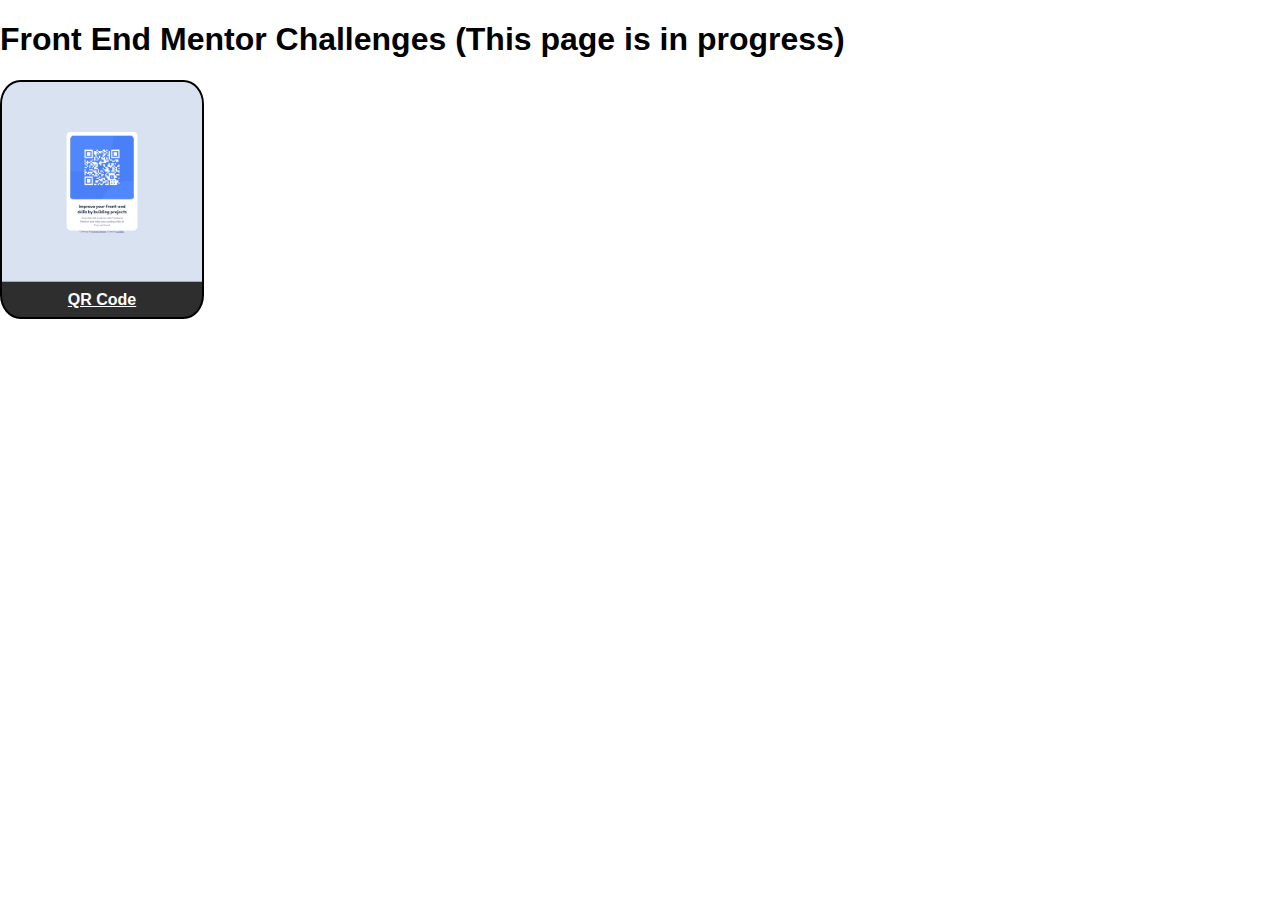
==== index.html @ a93c0b5a "Added Index.html to Root" ====
<!DOCTYPE html>
<html lang="en">
<head>
    <meta charset="UTF-8">
    <meta name="viewport" content="width=device-width, initial-scale=1.0">
    <link rel="stylesheet" href="style.css">
    <title>Document</title>
</head>
<body>
    <h1>Front End Mentor Challenges (This page is in progress)</h1>
    <article class="card">
        <img src="./qr-code-component-main/qr-code-component-sc.jpg" alt=" a preview of the project">
        <a href="./qr-code-component-main/index.html"> QR Code </a>
    </article>
    
    
</body>
</html>
---- style.css ----
body {
    font-family: sans-serif;
    font-size: 16px;
    box-sizing: border-box;
    margin: 0;
    padding: 0;
}

.card {
    margin: 0;
    padding: 0;
    background-color: rgb(46, 46, 46);
    height: 235px;
    width: 200px;
    align-items: center;
    border: 2px solid black;
    border-radius: 10%;
    overflow: hidden;

}

.card img {
    height: 200px;
    width: 200px;
    object-fit: cover;
    margin: 0;
    padding: 0;
}

.card a {
    margin: 0;
    padding: 0;
    margin-top: 5px;
    display: block;
    color: rgb(255, 255, 255);
    font-weight: 700;
    text-align: center;

}
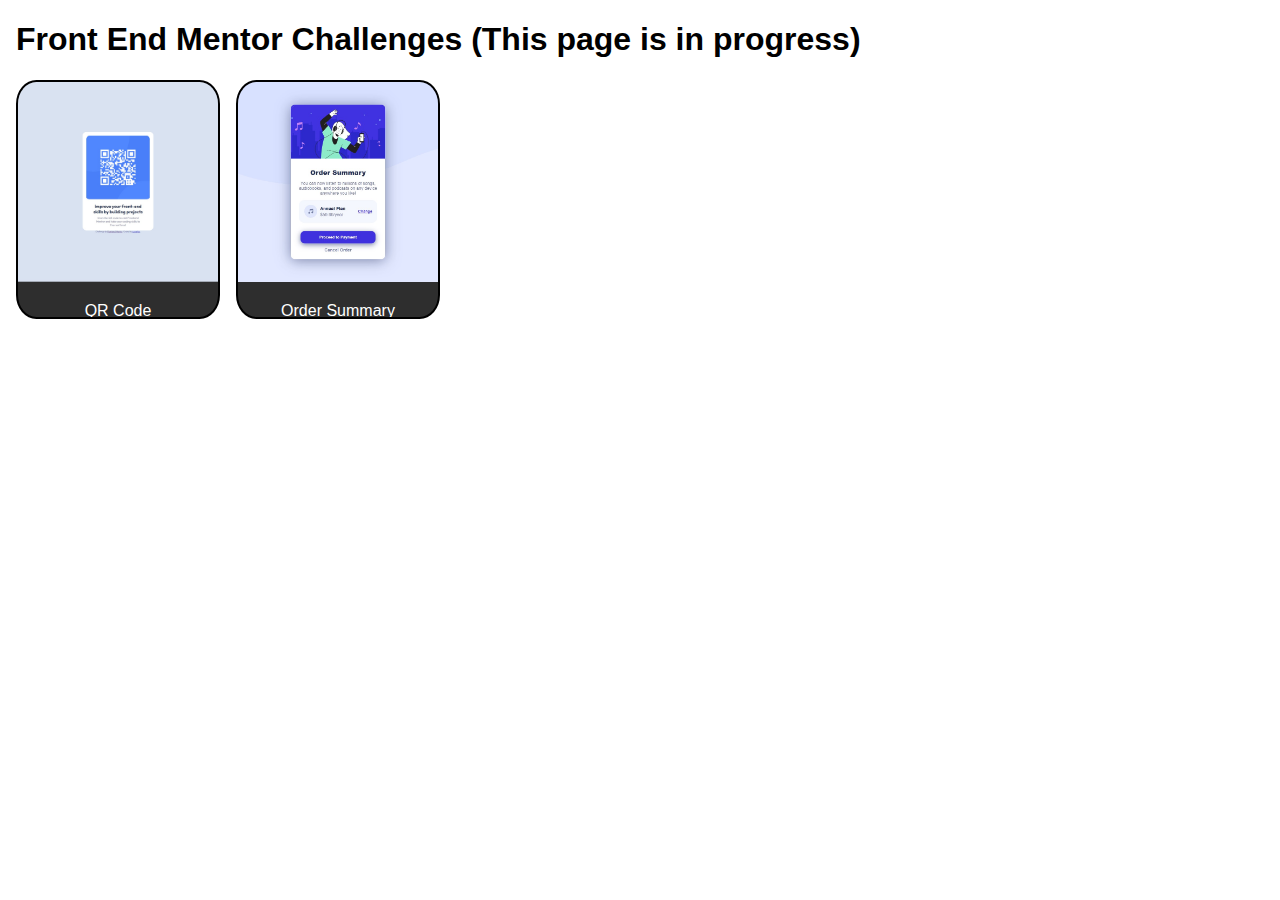
==== commit 0ecedc61: "Finished second project" ====
--- a/index.html
+++ b/index.html
@@ -1,18 +1,33 @@
 <!DOCTYPE html>
 <html lang="en">
+
 <head>
     <meta charset="UTF-8">
     <meta name="viewport" content="width=device-width, initial-scale=1.0">
     <link rel="stylesheet" href="style.css">
     <title>Document</title>
 </head>
+
 <body>
     <h1>Front End Mentor Challenges (This page is in progress)</h1>
+    <div class="flex">
     <article class="card">
-        <img src="./qr-code-component-main/qr-code-component-sc.jpg" alt=" a preview of the project">
-        <a href="./qr-code-component-main/index.html"> QR Code </a>
+
+        <a href="./qr-code-component-main/index.html"> <img src="./qr-code-component-main/qr-code-component-sc.jpg"
+                alt=" a preview of the project">
+            <p>QR Code</p>
+        </a>
     </article>
-    
-    
+
+    <article class="card">
+
+        <a href="./order-summary-component-main/index.html"> <img src="./order-summary-component-main/order-summary-component-sc.jpg"
+                alt=" a preview of the project">
+            <p>Order Summary</p>
+        </a>
+    </article>
+</div>
+
 </body>
+
 </html>--- a/style.css
+++ b/style.css
@@ -3,6 +3,13 @@
     font-size: 16px;
     box-sizing: border-box;
     margin: 0;
+    padding: 0 1rem;
+}
+
+.flex{
+    display: flex;
+    gap: 1rem;
+    margin: 0 auto;
     padding: 0;
 }
 
@@ -27,13 +34,8 @@
     padding: 0;
 }
 
-.card a {
-    margin: 0;
-    padding: 0;
-    margin-top: 5px;
-    display: block;
-    color: rgb(255, 255, 255);
-    font-weight: 700;
+p{
+    color: #fff;
     text-align: center;
-
-}+    padding-bottom: 5px;
+}
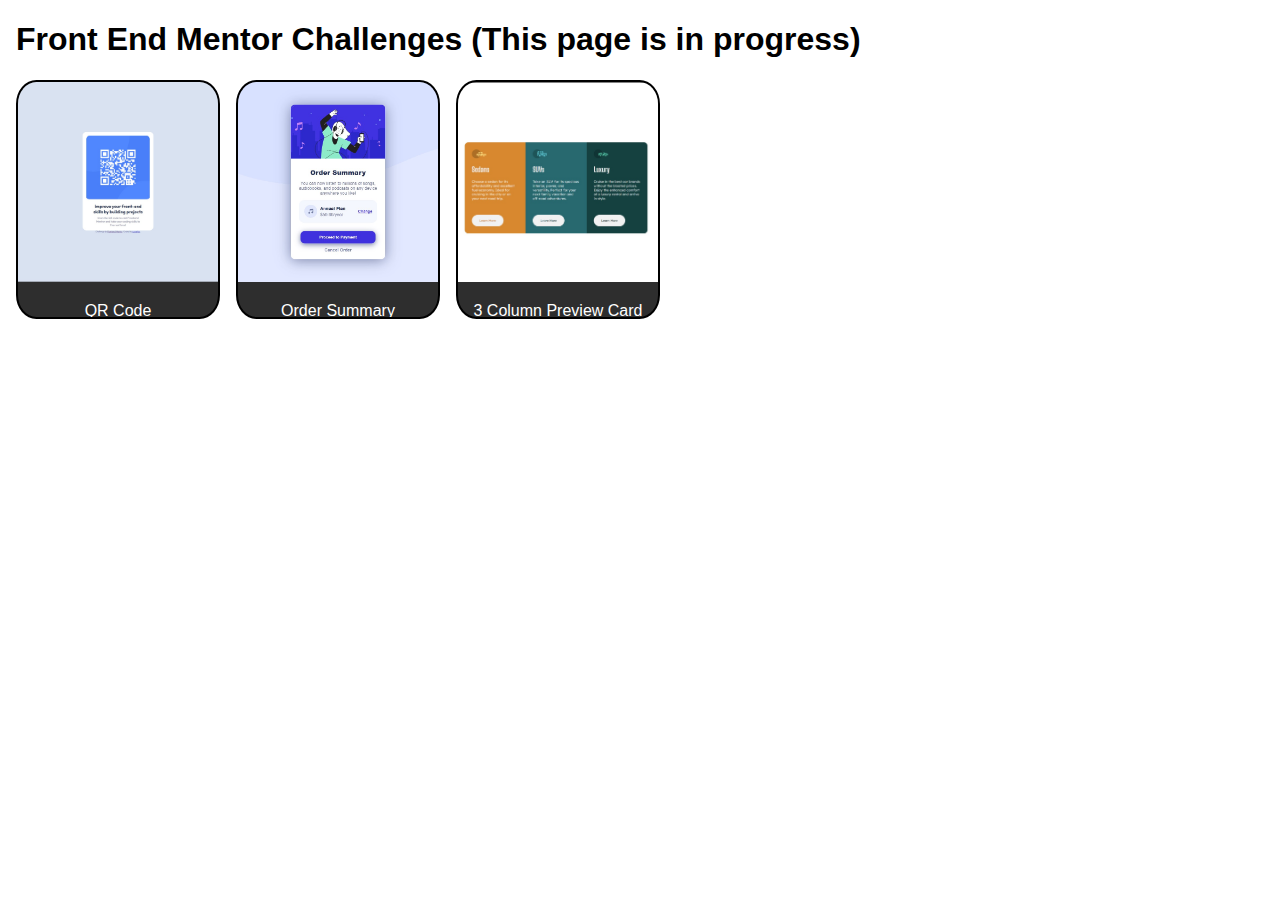
==== commit 1b4efb49: "/" ====
--- a/index.html
+++ b/index.html
@@ -11,22 +11,31 @@
 <body>
     <h1>Front End Mentor Challenges (This page is in progress)</h1>
     <div class="flex">
-    <article class="card">
+        <article class="card">
 
-        <a href="./qr-code-component-main/index.html"> <img src="./qr-code-component-main/qr-code-component-sc.jpg"
-                alt=" a preview of the project">
-            <p>QR Code</p>
-        </a>
-    </article>
+            <a href="./qr-code-component-main/index.html"> <img src="./qr-code-component-main/qr-code-component-sc.jpg"
+                    alt=" a preview of the project">
+                <p>QR Code</p>
+            </a>
+        </article>
 
-    <article class="card">
+        <article class="card">
 
-        <a href="./order-summary-component-main/index.html"> <img src="./order-summary-component-main/order-summary-component-sc.jpg"
-                alt=" a preview of the project">
-            <p>Order Summary</p>
-        </a>
-    </article>
-</div>
+            <a href="./order-summary-component-main/index.html"> <img
+                    src="./order-summary-component-main/order-summary-component-sc.jpg" alt=" a preview of the project">
+                <p>Order Summary</p>
+            </a>
+        </article>
+
+        <article class="card">
+
+            <a href="./3-column-preview-card-component-main/index.html"> <img
+                    src="./3-column-preview-card-component-main/3-column-preview-card-component-sc.jpg"
+                    alt=" a preview of the project">
+                <p>3 Column Preview Card</p>
+            </a>
+        </article>
+    </div>
 
 </body>
 
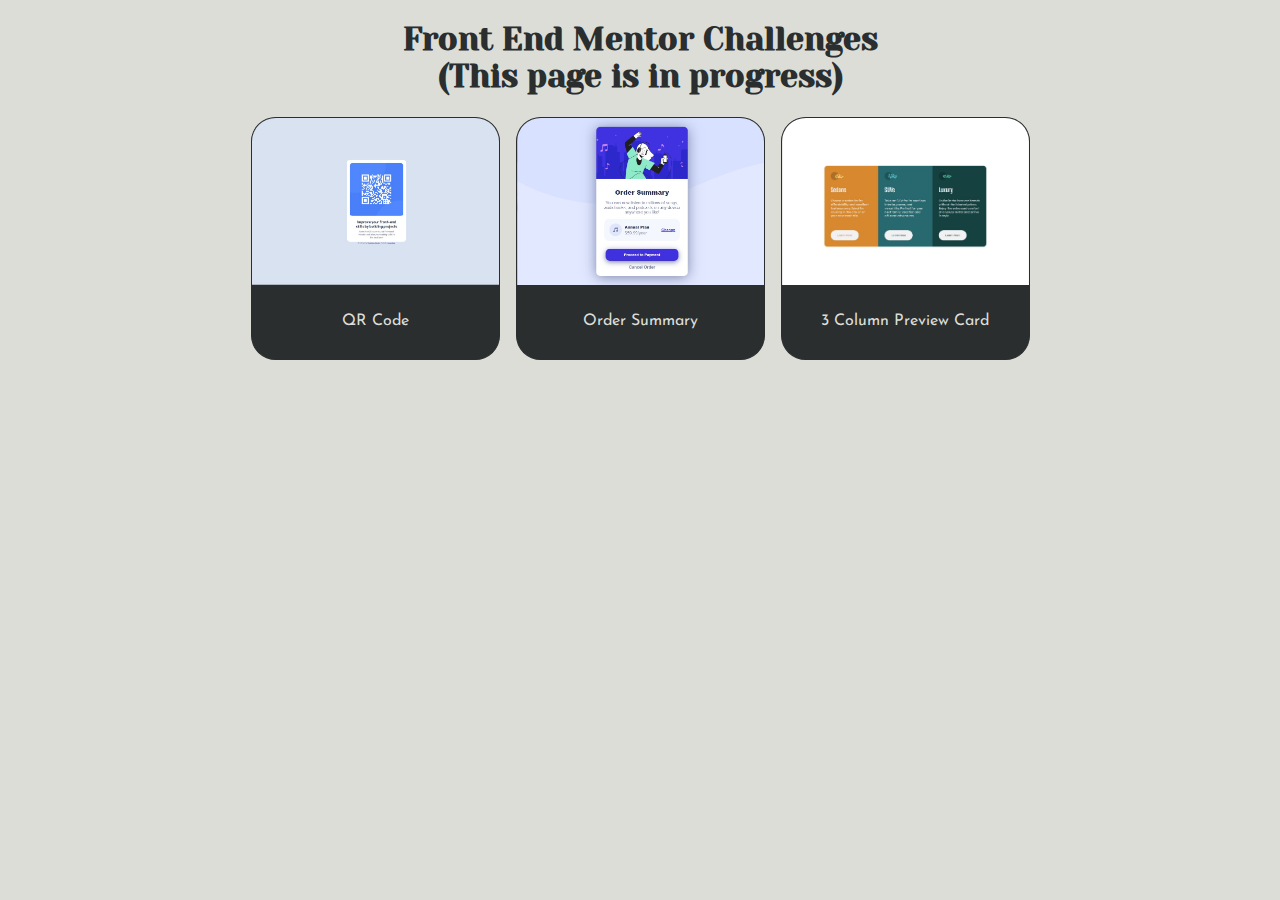
==== commit 1b46cbd8: "//" ====
--- a/index.html
+++ b/index.html
@@ -5,17 +5,25 @@
     <meta charset="UTF-8">
     <meta name="viewport" content="width=device-width, initial-scale=1.0">
     <link rel="stylesheet" href="style.css">
-    <title>Document</title>
+
+    <link rel="preconnect" href="https://fonts.googleapis.com">
+    <link rel="preconnect" href="https://fonts.gstatic.com" crossorigin>
+    <link href="https://fonts.googleapis.com/css2?family=Josefin+Sans&family=Yeseva+One&display=swap" rel="stylesheet">
+
+
+
+    <title>scasellas | Front End Mentor Challenges</title>
 </head>
 
 <body>
-    <h1>Front End Mentor Challenges (This page is in progress)</h1>
-    <div class="flex">
+    <h1>Front End Mentor Challenges <br>(This page is in progress)</h1>
+    <div class="grid">
         <article class="card">
+            <a href="./qr-code-component-main/index.html">
+                <img src="./qr-code-component-main/qr-code-component-sc.jpg" alt=" a preview of the project">
 
-            <a href="./qr-code-component-main/index.html"> <img src="./qr-code-component-main/qr-code-component-sc.jpg"
-                    alt=" a preview of the project">
                 <p>QR Code</p>
+
             </a>
         </article>
 
@@ -35,6 +43,8 @@
                 <p>3 Column Preview Card</p>
             </a>
         </article>
+
+
     </div>
 
 </body>
--- a/style.css
+++ b/style.css
@@ -1,41 +1,72 @@
+:root {
+
+    --main-color: #2A2E2F;
+    --accent-color: #DCDDD7;
+
+}
+
+h1 {
+    font-family: 'Yeseva One', cursive;
+    color: var(--main-color);
+    text-align: center;
+}
+
 body {
-    font-family: sans-serif;
+    display: grid;
+    font-family: 'Josefin Sans', sans-serif;
+    color: var(--accent-color);
     font-size: 16px;
     box-sizing: border-box;
-    margin: 0;
-    padding: 0 1rem;
+    padding: 0;
+    margin: 0 auto;
+    background-color: var(--accent-color);
+    width: 80%;
+    justify-content: center;
 }
 
-.flex{
-    display: flex;
+.grid {
+    display: grid;
+    grid-template-columns: 1fr 1fr 1fr;
     gap: 1rem;
-    margin: 0 auto;
     padding: 0;
+    justify-items: center;
+    margin: 0;
 }
 
 .card {
     margin: 0;
     padding: 0;
-    background-color: rgb(46, 46, 46);
-    height: 235px;
-    width: 200px;
+    background-color: var(--main-color);
+    width: 247px;
+    height: 241px;
     align-items: center;
-    border: 2px solid black;
     border-radius: 10%;
     overflow: hidden;
+    border: 1px solid var(--main-color);
 
 }
 
+a {
+    text-decoration: none;
+}
+
 .card img {
-    height: 200px;
-    width: 200px;
+    width: 250px;
+    height: 167px;
     object-fit: cover;
     margin: 0;
     padding: 0;
 }
 
-p{
-    color: #fff;
+p {
+    color: var(--accent-color);
     text-align: center;
-    padding-bottom: 5px;
+    margin-top: 1.5rem;
 }
+
+@media (max-width:50em) {
+
+    .grid {
+        grid-template-columns: 1fr;
+    }
+}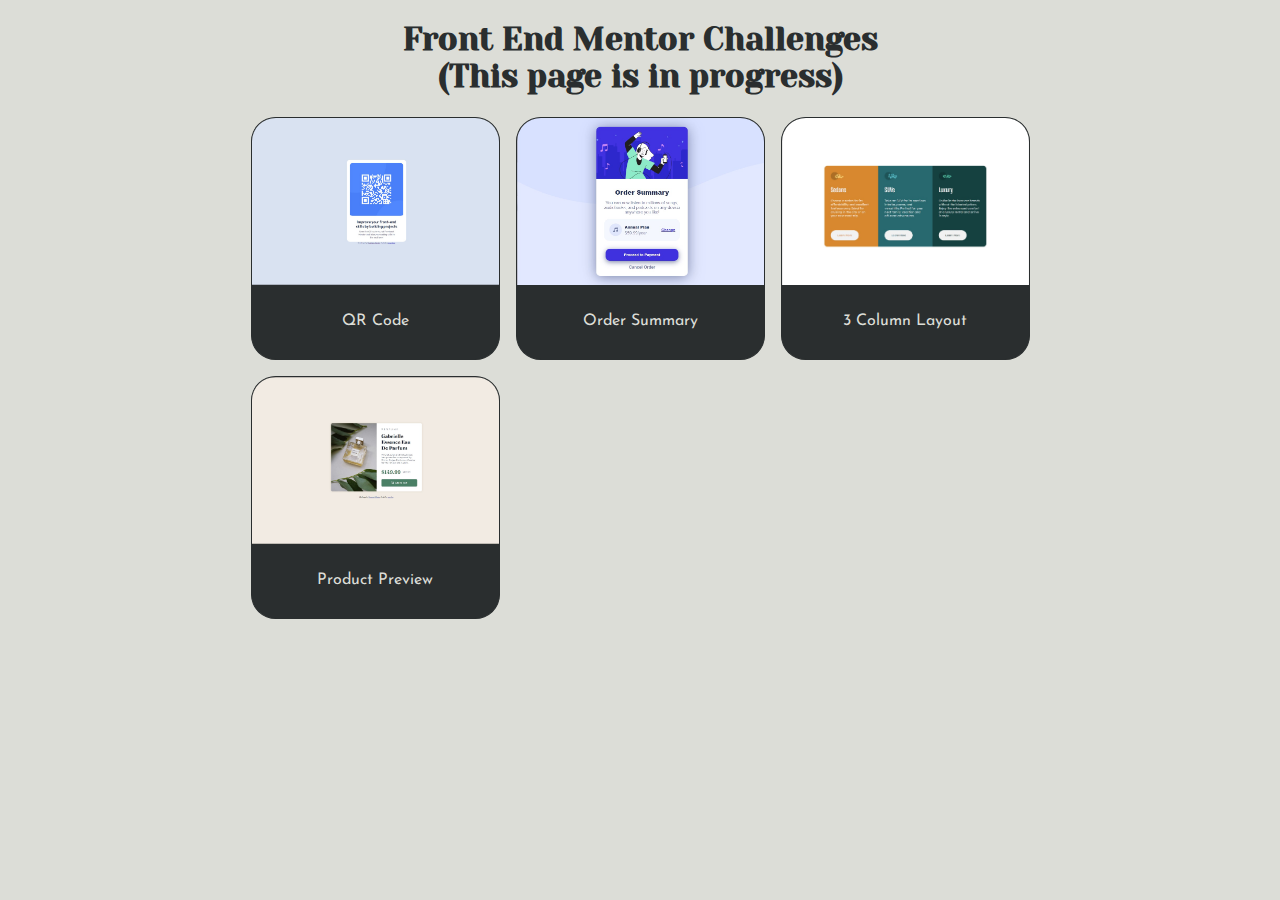
==== commit de1f0702: "Product Preview Done" ====
--- a/index.html
+++ b/index.html
@@ -40,7 +40,16 @@
             <a href="./3-column-preview-card-component-main/index.html"> <img
                     src="./3-column-preview-card-component-main/3-column-preview-card-component-sc.jpg"
                     alt=" a preview of the project">
-                <p>3 Column Preview Card</p>
+                <p>3 Column Layout</p>
+            </a>
+        </article>
+
+        <article class="card">
+
+            <a href="./product-preview-card-component-main/index.html"> <img
+                    src="./product-preview-card-component-main/product-preview-card-component-sc.jpg"
+                    alt=" a preview of the project">
+                <p>Product Preview</p>
             </a>
         </article>
 
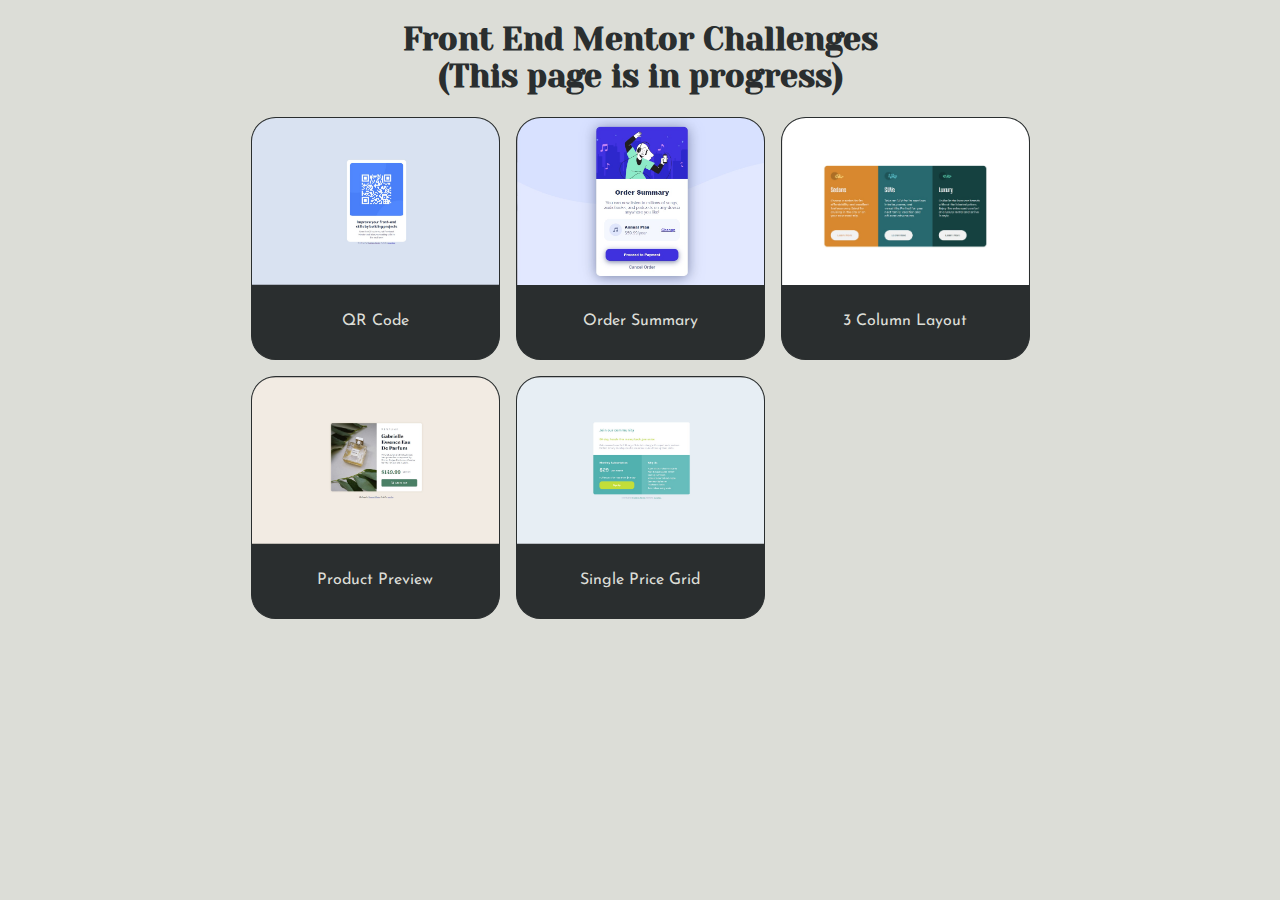
==== commit 6a2c31d2: "Finished Single Pricing Grid" ====
--- a/index.html
+++ b/index.html
@@ -54,6 +54,16 @@
         </article>
 
 
+        <article class="card">
+
+            <a href="./single-price-grid-component-master/index.html"> <img
+                    src="./single-price-grid-component-master/single-price-grid-component-sc.jpg"
+                    alt=" a preview of the project">
+                <p>Single Price Grid</p>
+            </a>
+        </article>
+
+
     </div>
 
 </body>
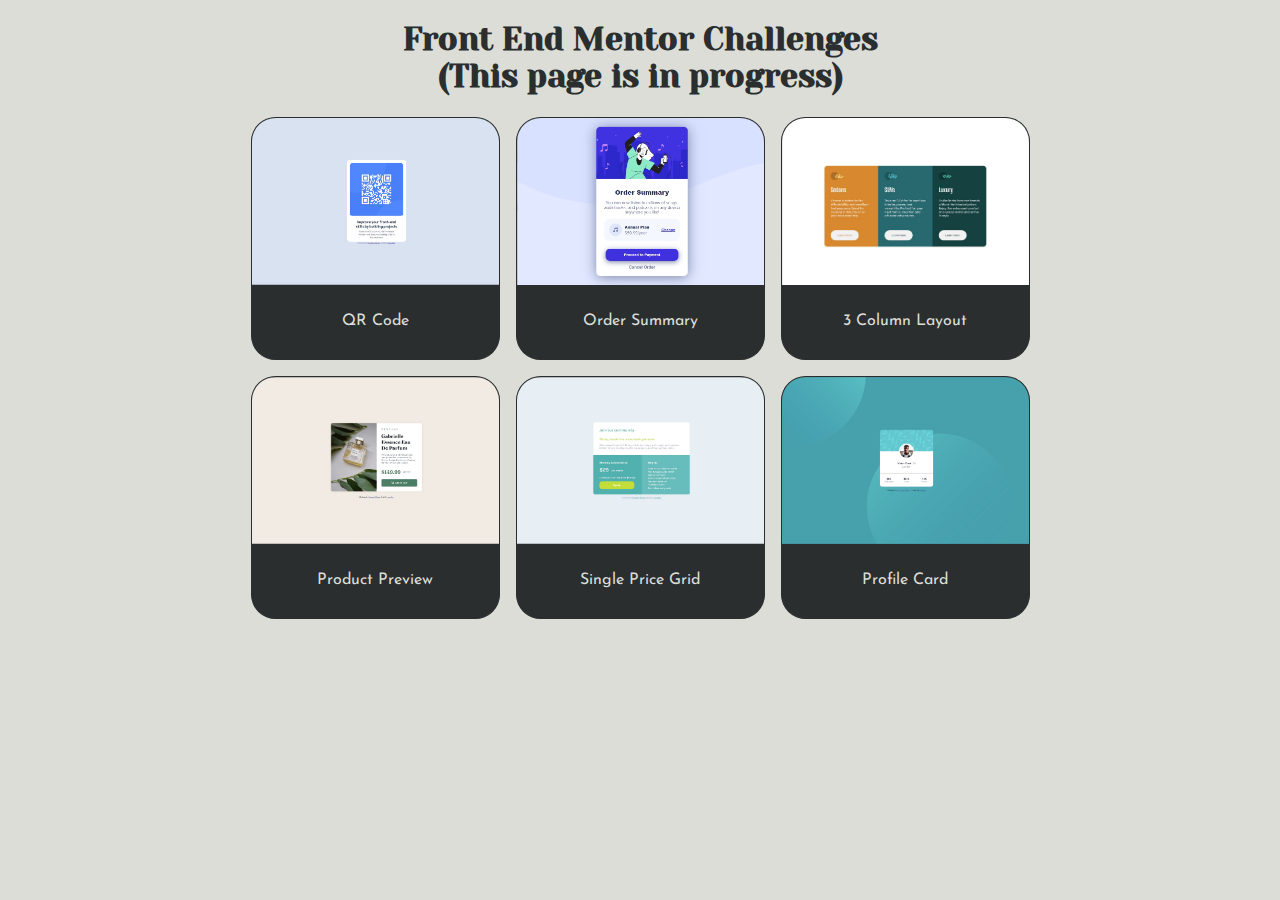
==== commit ce868426: "Updated Index.html for FEM main" ====
--- a/index.html
+++ b/index.html
@@ -64,6 +64,15 @@
         </article>
 
 
+        <article class="card">
+
+            <a href="./profile-card-component-main/index.html"> <img
+                    src="./profile-card-component-main/profile-card-component-sc.jpg" alt=" a preview of the project">
+                <p>Profile Card</p>
+            </a>
+        </article>
+
+
     </div>
 
 </body>
